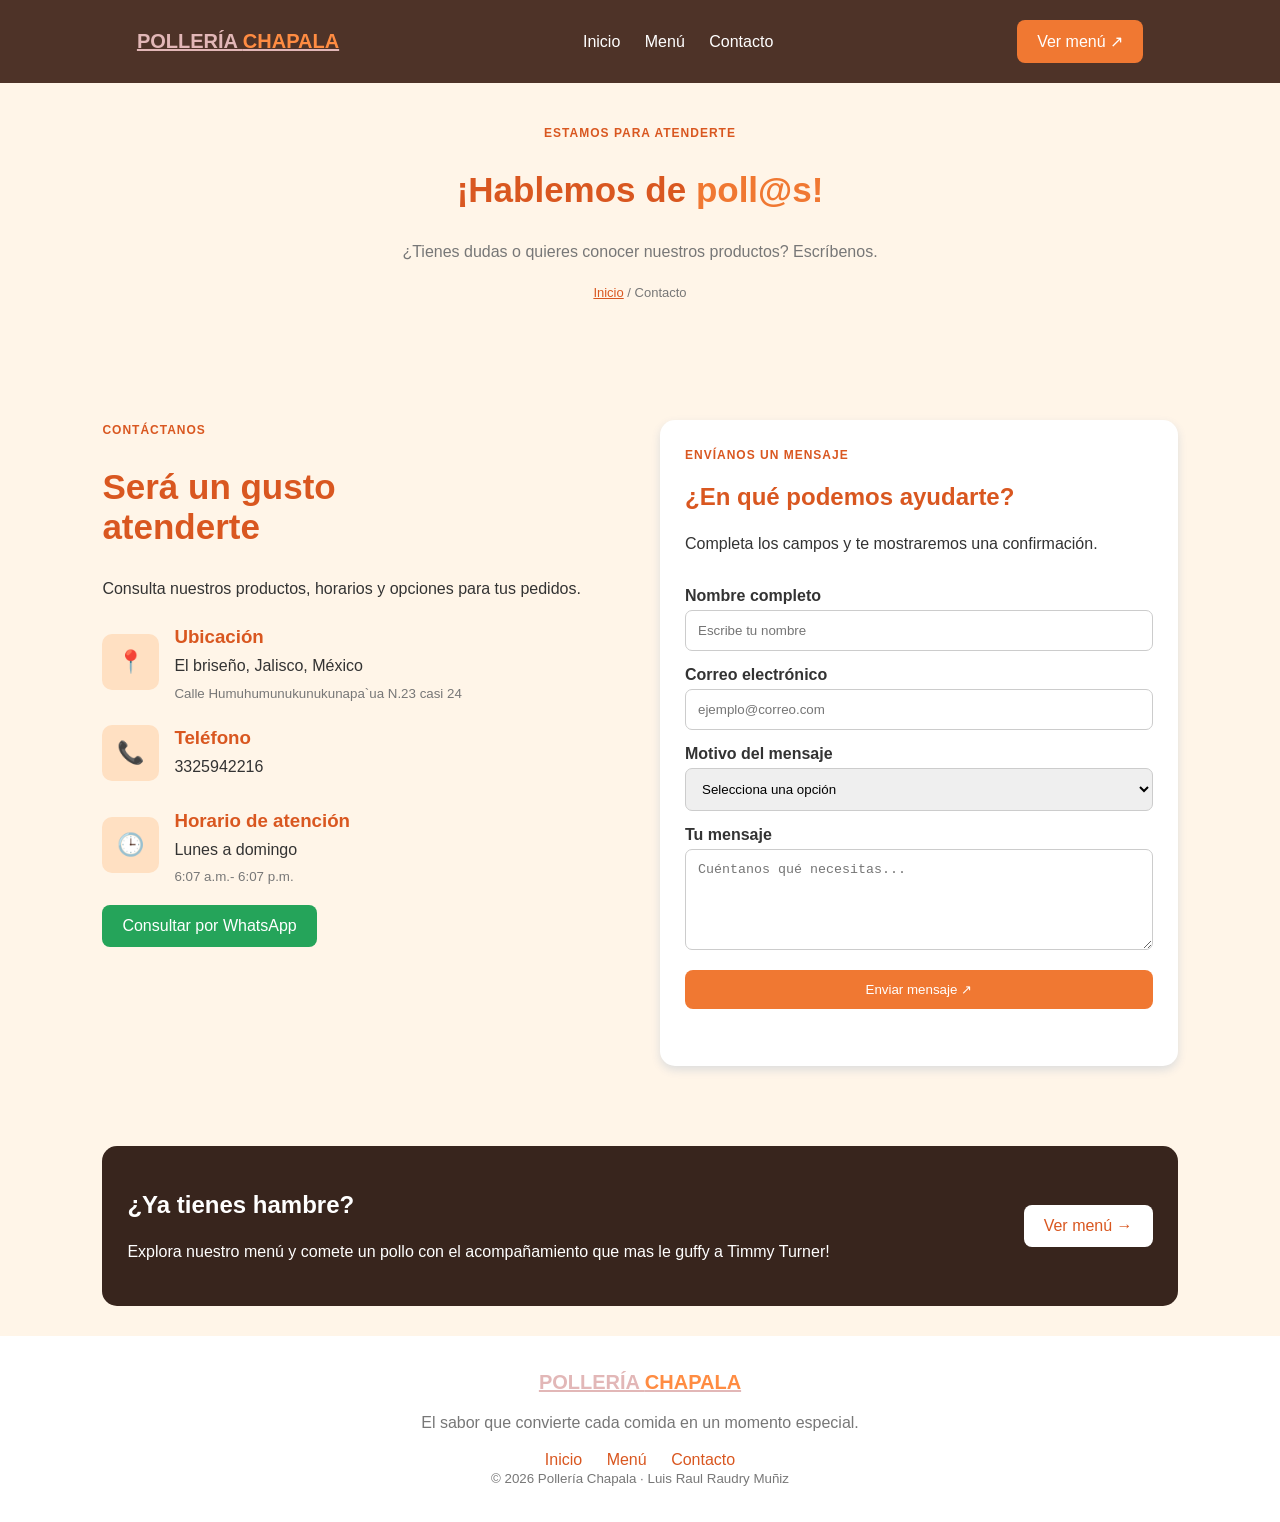
==== MiSitio/contacto.html @ 54f32362 "creacion de pagina web" ====
<!DOCTYPE html>
<html lang="es">
<head>
    <meta charset="UTF-8">
    <meta name="viewport" content="width=device-width, initial-scale=1.0">
    <title>Contacto | Pollería Chapala</title>
    <link rel="stylesheet" href="estilos.css">
</head>
<body>

<header class="navbar">
    <a href="Index.html" class="logo"> POLLERÍA <span>CHAPALA</span></a>
    <nav>
        <a href="Index.html">Inicio</a>
        <a href="menu.html">Menú</a>
        <a class="activo" href="contacto.html">Contacto</a>
    </nav>
    <a href="menu.html" class="boton boton-nav">Ver menú ↗</a>
</header>

<main>
    <section class="titulo-pagina">
        <span class="etiqueta">ESTAMOS PARA ATENDERTE</span>
        <h1>¡Hablemos de <span>poll@s!</span></h1>
        <p>¿Tienes dudas o quieres conocer nuestros productos? Escríbenos.</p>
        <div class="migas"><a href="Index.html">Inicio</a> / Contacto</div>
    </section>

    <section class="seccion contacto-layout">
        <div class="contacto-info">
            <span class="etiqueta">CONTÁCTANOS</span>
            <h2>Será un gusto<br>atenderte </h2>
            <p>Consulta nuestros productos, horarios y opciones para tus pedidos.</p>

            <div class="dato-contacto">
                <div class="dato-icono">📍</div>
                <div>
                    <h3>Ubicación</h3> 
                    <p>El briseño, Jalisco, México</p> 
                    <small>Calle Humuhumunukunukunapa`ua N.23 casi 24</small> 
                </div>
            </div>

            <div class="dato-contacto">
                <div class="dato-icono">📞</div>
                <div>
                    <h3>Teléfono</h3>
                    <p>3325942216</p>
                   
                </div>
            </div>

            <div class="dato-contacto">
                <div class="dato-icono">🕒</div>
                <div>
                    <h3>Horario de atención</h3>
                    <p>Lunes a domingo</p>
                    <small>6:07 a.m.- 6:07 p.m.</small>
                </div>
            </div>

            <a class="boton boton-whatsapp"
               href="https://wa.me/?text=Hola%2C%20quisiera%20informaci%C3%B3n%20sobre%20Poller%C3%ADa%20Chapala"
               target="_blank" rel="noopener">
                 Consultar por WhatsApp
            </a>
        </div>

        <div class="formulario-card">
            <div class="formulario-titulo">
                <span class="etiqueta">ENVÍANOS UN MENSAJE</span>
                <h2>¿En qué podemos ayudarte?</h2>
                <p>Completa los campos y te mostraremos una confirmación.</p>
            </div>

            <form id="formContacto">
                <label for="nombre">Nombre completo</label>
                <input id="nombre" name="nombre" type="text"
                       placeholder="Escribe tu nombre" required>

                <label for="correo">Correo electrónico</label>
                <input id="correo" name="correo" type="email"
                       placeholder="ejemplo@correo.com" required>

                <label for="asunto">Motivo del mensaje</label>
                <select id="asunto" name="asunto" required>
                    <option value="">Selecciona una opción</option>
                    <option>Consulta sobre el menú</option>
                    <option>Pedido de comida</option>
                    <option>Horario de atención</option>
                    <option>Otro asunto</option>
                </select>

                <label for="mensaje">Tu mensaje</label>
                <textarea id="mensaje" name="mensaje" rows="5"
                          placeholder="Cuéntanos qué necesitas..."
                          required></textarea>

                <button class="boton boton-enviar" type="submit">
                    Enviar mensaje ↗
                </button>

                <p id="respuesta" class="respuesta" role="status"
                   aria-live="polite"></p>
            </form>
        </div>
    </section>

    <section class="franja-contacto">
        <div>
            <h2>¿Ya tienes hambre?</h2>
            <p>Explora nuestro menú y comete un pollo con el acompañamiento que mas le guffy a Timmy Turner!</p>
        </div>
        <a href="menu.html" class="boton boton-claro">Ver menú →</a>
    </section>
</main>

<footer class="footer">
    <a href="Index.html" class="logo"> POLLERÍA <span>CHAPALA</span></a>
    <p>El sabor que convierte cada comida en un momento especial.</p>
    <div class="footer-links">
        <a href="Index.html">Inicio</a>
        <a href="menu.html">Menú</a>
        <a href="contacto.html">Contacto</a>
    </div>
    <small>© 2026 Pollería Chapala · Luis Raul Raudry Muñiz</small>
</footer>

<script>
    const formulario = document.getElementById("formContacto");
    const respuesta = document.getElementById("respuesta");

    formulario.addEventListener("submit", function(evento) {
        evento.preventDefault();

        const nombre = document.getElementById("nombre").value.trim();

        respuesta.textContent =
            "¡Gracias, " + nombre +!
        formulario.reset();
    });
</script>

</body>
</html>
---- MiSitio/estilos.css ----
body {
    font-family: Arial, sans-serif;
    margin: 0;
    background-color: #fff5e8;
    color: #333;}

h1, h2, h3 {
    color: #d95720;}

p {
    line-height: 1.6;}


.navbar {
    background-color: #4e3328;
    color: white;
    padding: 20px;
    display: flex;
    justify-content: space-around;
    align-items: center;
    flex-wrap: wrap;}

.logo {
    color: rgb(226, 183, 183);
    font-size: 20px;
    font-weight: bold;}

.logo span {
    color: #ff8c42;}

.navbar nav a {
    color: white;
    text-decoration: none;
    margin: 10px;
}

.navbar nav a:hover {
    color: #ff8c42;
}


.boton {
    display: inline-block;
    background-color: #f07832;
    color: white;
    padding: 12px 20px;
    border-radius: 8px;
    text-decoration: none;
    border: none;
    cursor: pointer;
}

.boton:hover {
    background-color: #d95720;
}

.boton-secundario {
    background-color: white;
    color: #d95720;
    border: 1px solid #d95720;
}

.boton-claro {
    background-color: white;
    color: #d95720;
}

.boton-mini {
    padding: 8px 12px;
    font-size: 12px;
}

.boton-whatsapp {
    background-color: #25a45a;
}


.hero {
    display: flex;
    align-items: center;
    gap: 30px;
    padding: 50px 8%;
}

.hero-contenido,
.hero-imagen {
    flex: 1;
}

.hero h1 {
    font-size: 45px;
}

.hero h1 span {
    color: #f07832;
}

.hero-imagen img {
    width: 100%;
    height: 350px;
    object-fit: cover;
    border-radius: 20px;
}

.hero-botones {
    margin-top: 25px;
}

.estadisticas {
    display: flex;
    gap: 20px;
    margin-top: 30px;
}

.estadisticas div {
    display: flex;
    flex-direction: column;
}

.estadisticas strong {
    color: #d95720;
    font-size: 20px;
}


.seccion {
    padding: 50px 8%;
}

.encabezado-seccion,
.titulo-pagina {
    text-align: center;
    margin-bottom: 30px;
}

.encabezado-seccion h2,
.titulo-pagina h1 {
    font-size: 35px;
}

.etiqueta {
    color: #d95720;
    font-size: 12px;
    font-weight: bold;
    letter-spacing: 1px;
}

.encabezado-seccion p,
.titulo-pagina p {
    color: #777;
}


.tarjetas,
.menu-grid {
    display: grid;
    grid-template-columns: repeat(3, 1fr);
    gap: 20px;
}

.tarjeta,
.producto {
    background-color: white;
    border-radius: 15px;
    overflow: hidden;
    box-shadow: 0 4px 10px #ddd;
}

.tarjeta img,
.producto img {
    width: 100%;
    height: 200px;
    object-fit: cover;
}

.tarjeta-cuerpo,
.producto-info {
    padding: 20px;
}

.tarjeta h3,
.producto h3 {
    color: #d95720;
}

.tarjeta p,
.producto p {
    color: #666;
}

.tarjeta:hover,
.producto:hover {
    transform: translateY(-4px);
}

.enlace {
    color: #d95720;
    font-weight: bold;
    text-decoration: none;
}

.categoria,
.mini-etiqueta {
    color: #d95720;
    font-size: 11px;
    font-weight: bold;
}

.producto-pie {
    display: flex;
    justify-content: space-between;
    align-items: center;
    gap: 10px;
}

.producto-pie strong {
    color: #d95720;
}


.promo {
    margin: 30px 8%;
    padding: 35px;
    background-color: #e9672b;
    color: white;
    border-radius: 20px;
    display: flex;
    justify-content: space-between;
    align-items: center;
    gap: 20px;
}

.promo h2 {
    color: white;
}

.promo p {
    color: white;
}

.promo-icono {
    font-size: 100px;
}


.titulo-pagina {
    padding: 40px 15px;
}

.titulo-pagina h1 span {
    color: #f07832;
}

.migas {
    margin-top: 20px;
    font-size: 13px;
    color: #777;
}

.migas a {
    color: #d95720;
}


.aviso-menu {
    background-color: #ffe5c7;
    padding: 15px;
    margin-top: 25px;
    border-radius: 10px;
}


.contacto-layout {
    display: grid;
    grid-template-columns: 1fr 1fr;
    gap: 40px;
}

.contacto-info h2 {
    font-size: 35px;
}

.dato-contacto {
    display: flex;
    align-items: center;
    gap: 15px;
    margin: 20px 0;
}

.dato-icono {
    background-color: #ffe0c2;
    padding: 15px;
    border-radius: 10px;
    font-size: 22px;
}

.dato-contacto h3,
.dato-contacto p {
    margin: 5px 0;
}

.dato-contacto small {
    color: #777;
}


.formulario-card {
    background-color: white;
    padding: 25px;
    border-radius: 15px;
    box-shadow: 0 4px 10px #ddd;
}

#formContacto {
    display: flex;
    flex-direction: column;
}

#formContacto label {
    margin-top: 15px;
    font-weight: bold;
}

#formContacto input,
#formContacto select,
#formContacto textarea {
    padding: 12px;
    margin-top: 5px;
    border: 1px solid #ccc;
    border-radius: 7px;
}

.boton-enviar {
    margin-top: 20px;
}

.respuesta {
    color: green;
}


.franja-contacto {
    
    background-color: #38251d;
    color: white;
    padding: 25px;
    margin: 30px 8%;
    border-radius: 15px;
    display: flex;
    align-items: center;
    justify-content: space-between;
    gap: 15px;
}

.franja-contacto h2 {
   
    color: white;
}


.footer {
    background-color: white;
    text-align: center;
    padding: 35px 15px;
    margin-top: 30px;
}

.footer p,
.footer small {
    color: #777;
}

.footer-links a {
    color: #d95720;
    text-decoration: none;
    margin: 10px;
}
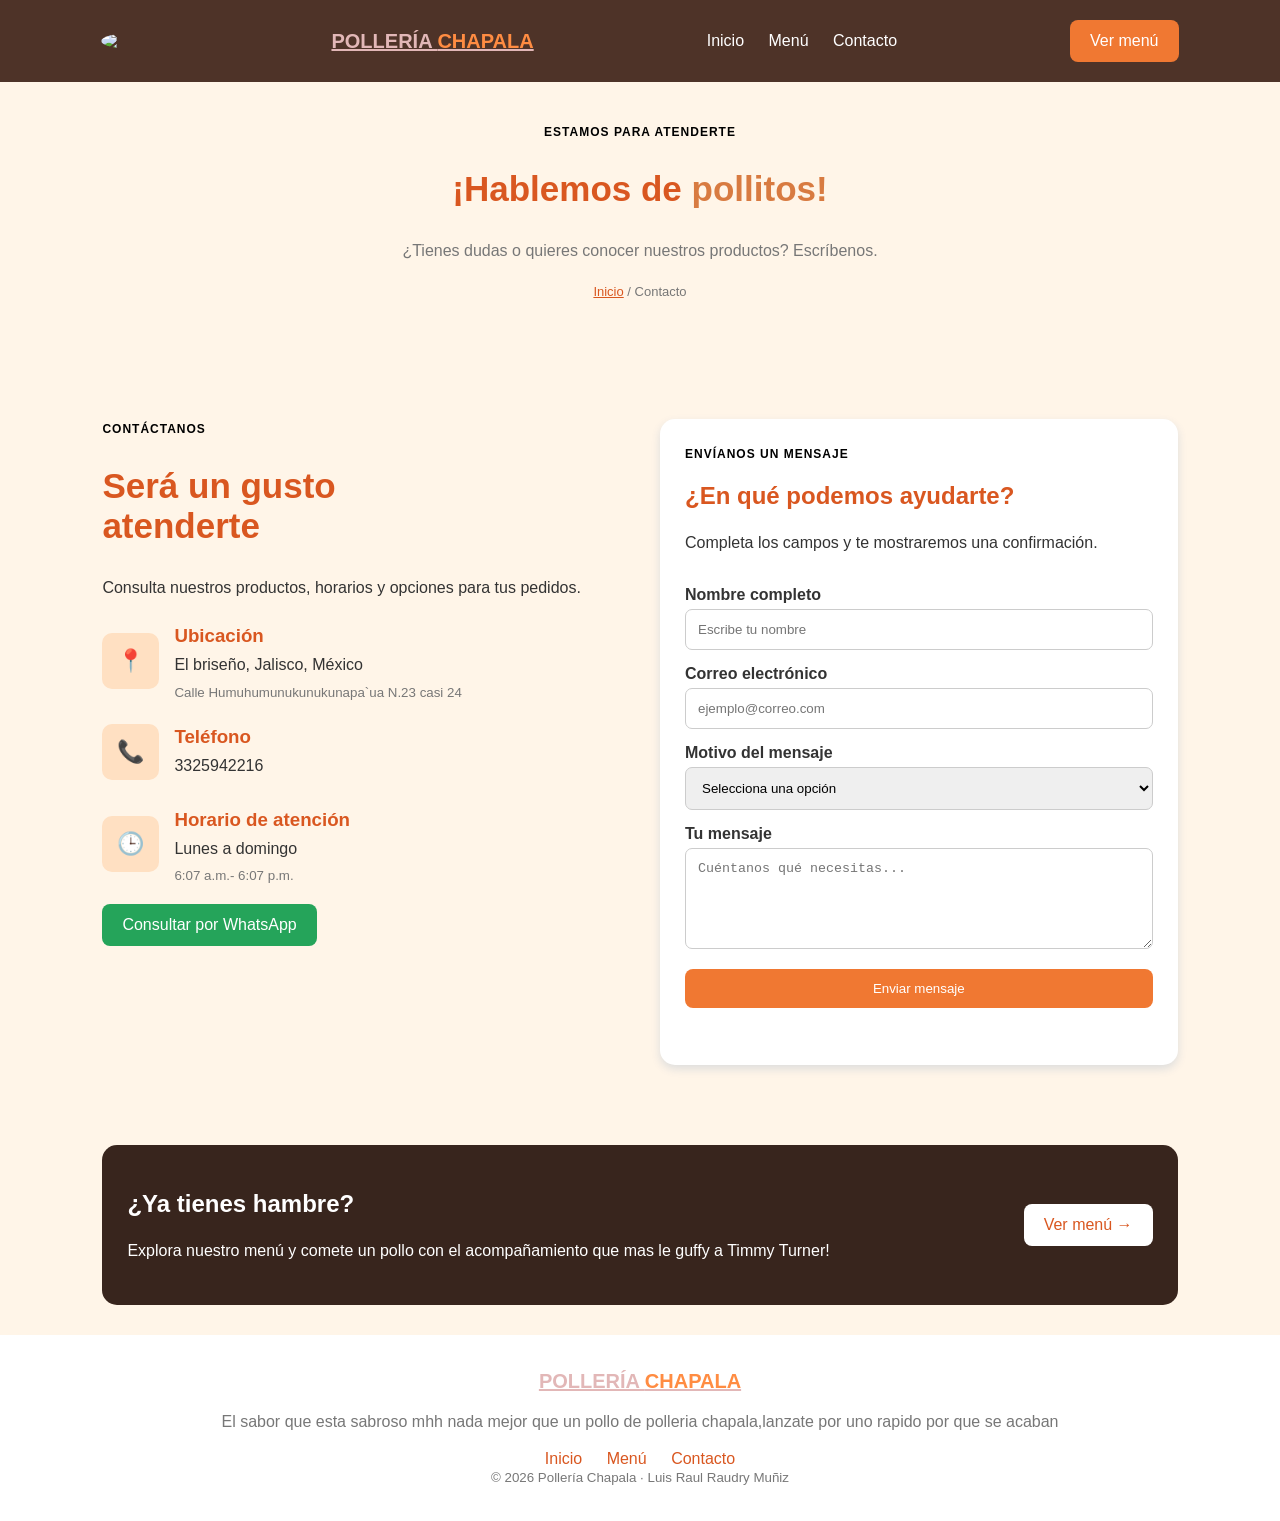
==== commit e119c4db: "remasterizacion" ====
--- a/MiSitio/contacto.html
+++ b/MiSitio/contacto.html
@@ -9,19 +9,22 @@
 <body>
 
 <header class="navbar">
+    <img class="img-logo"
+        src="https://th.bing.com/th/id/OIP.NoeRjB2lK3Z_e6zzdt_jKwHaHa?w=205&h=205&c=7&r=0&o=7&pid=1.7&rm=3" width="67
+        px">
     <a href="Index.html" class="logo"> POLLERÍA <span>CHAPALA</span></a>
     <nav>
         <a href="Index.html">Inicio</a>
         <a href="menu.html">Menú</a>
         <a class="activo" href="contacto.html">Contacto</a>
     </nav>
-    <a href="menu.html" class="boton boton-nav">Ver menú ↗</a>
+    <a href="menu.html" class="boton boton-nav">Ver menú </a>
 </header>
 
 <main>
     <section class="titulo-pagina">
         <span class="etiqueta">ESTAMOS PARA ATENDERTE</span>
-        <h1>¡Hablemos de <span>poll@s!</span></h1>
+        <h1>¡Hablemos de <span>pollitos!</span></h1>
         <p>¿Tienes dudas o quieres conocer nuestros productos? Escríbenos.</p>
         <div class="migas"><a href="Index.html">Inicio</a> / Contacto</div>
     </section>
@@ -97,7 +100,7 @@
                           required></textarea>
 
                 <button class="boton boton-enviar" type="submit">
-                    Enviar mensaje ↗
+                    Enviar mensaje 
                 </button>
 
                 <p id="respuesta" class="respuesta" role="status"
@@ -117,7 +120,7 @@
 
 <footer class="footer">
     <a href="Index.html" class="logo"> POLLERÍA <span>CHAPALA</span></a>
-    <p>El sabor que convierte cada comida en un momento especial.</p>
+    <p>El sabor que esta sabroso mhh nada mejor que un pollo de polleria chapala,lanzate por uno rapido por que se acaban</p>
     <div class="footer-links">
         <a href="Index.html">Inicio</a>
         <a href="menu.html">Menú</a>
--- a/MiSitio/estilos.css
+++ b/MiSitio/estilos.css
@@ -139,7 +139,7 @@
 }
 
 .etiqueta {
-    color: #d95720;
+    color: #000000;
     font-size: 12px;
     font-weight: bold;
     letter-spacing: 1px;
@@ -180,7 +180,7 @@
 
 .tarjeta h3,
 .producto h3 {
-    color: #d95720;
+    color: #000000;
 }
 
 .tarjeta p,
@@ -248,7 +248,7 @@
 }
 
 .titulo-pagina h1 span {
-    color: #f07832;
+    color: #d87b41;
 }
 
 .migas {
@@ -374,4 +374,8 @@
     color: #d95720;
     text-decoration: none;
     margin: 10px;
+}
+.img-logo {
+    text-align: start;
+    border-radius: 67%;
 }
